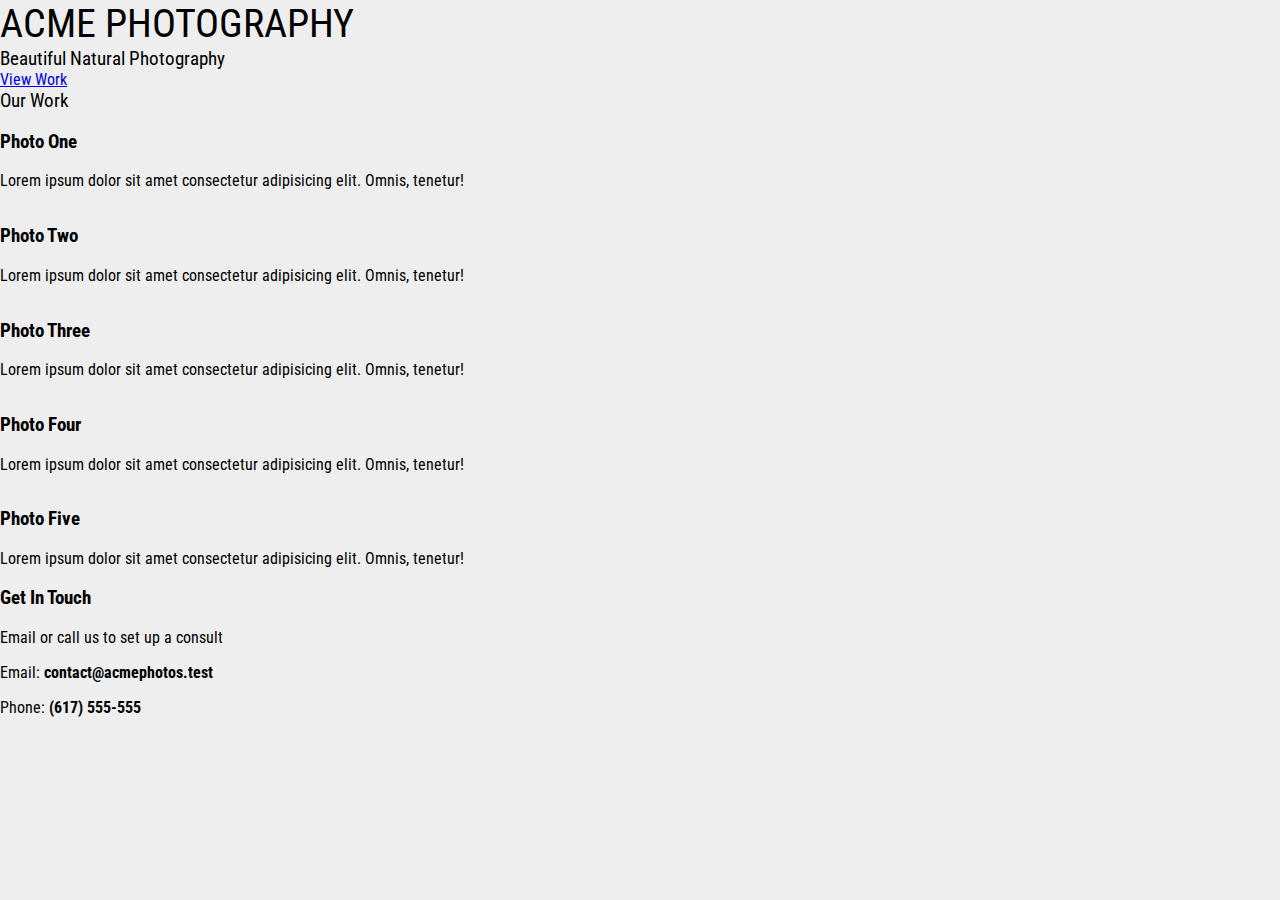
==== acme-photography/index.html @ c172f07f "Finished html, moved to css" ====
<!DOCTYPE html>
<html lang="en">
<head>
    <meta charset="UTF-8">
    <meta name="viewport" content="width=device-width, initial-scale=1.0">
    <meta http-equiv="X-UA-Compatible" content="ie=edge">
    <title>Acme Photography</title>
    <link rel="stylesheet" href="css/style.css">
</head>
<body>
    <main>
        <!-- Landing Area -->
        <div id="landing">
            <div id="landingText">
                <div id="landingTextInner">
                    <h1>Acme Photography</h1>
                    <h2>Beautiful Natural Photography</h2>
                    <a href="#images" id="viewWork">View Work</a>
                </div>
            </div>
            <div id="landingImage"></div>
        </div>

        <div id="images">
            <div id="header">
                <h2>Our Work</h2>
            </div>
            <img src="https://source.unsplash.com/1600x900/?nature,water" alt="">
            <div class="caption">
                <h3>Photo One</h3>
                <p>Lorem ipsum dolor sit amet consectetur adipisicing elit. Omnis, tenetur!</p>
            </div>
            <img src="https://source.unsplash.com/1600x900/?nature,trees" alt="">
            <div class="caption">
                <h3>Photo Two</h3>
                <p>Lorem ipsum dolor sit amet consectetur adipisicing elit. Omnis, tenetur!</p>
            </div>
            <img src="https://source.unsplash.com/1600x900/?nature,flowers" alt="">
            <div class="caption">
                <h3>Photo Three</h3>
                <p>Lorem ipsum dolor sit amet consectetur adipisicing elit. Omnis, tenetur!</p>
            </div>
            <img src="https://source.unsplash.com/1600x900/?nature,animals" alt="">
            <div class="caption">
                <h3>Photo Four</h3>
                <p>Lorem ipsum dolor sit amet consectetur adipisicing elit. Omnis, tenetur!</p>
            </div>
            <img src="https://source.unsplash.com/1600x900/?nature,clouds" alt="">
            <div class="caption">
                <h3>Photo Five</h3>
                <p>Lorem ipsum dolor sit amet consectetur adipisicing elit. Omnis, tenetur!</p>
            </div>
        </div>
    </main>
    <footer>
        <h3>Get In Touch</h3>
        <p>Email or call us to set up a consult</p>
        <p>Email: <strong>contact@acmephotos.test</strong></p>
        <p>Phone: <strong>(617) 555-555</strong></p>
    </footer>

    <script
        src="http://code.jquery.com/jquery-3.4.1.min.js"
        integrity="sha256-CSXorXvZcTkaix6Yvo6HppcZGetbYMGWSFlBw8HfCJo="
        crossorigin="anonymous">
    </script>
    <script src="js/main.js"></script>
</body>
</html>
---- acme-photography/css/style.css ----
@import url('https://fonts.googleapis.com/css?family=Roboto+Condensed&display=swap');

body {
    font-family: 'Roboto Condensed', sans-serif;
    margin: 0;
    background: #EEE;
    height: auto;
}

h1 {
    font-weight: 400;
    font-size: 2.5rem;
    text-transform: uppercase;
    margin: 0;
}

h2 {
    font-weight: 400;
    font-size: 1.2rem;
    text-transform: capitalize;
    margin: 0;
}

img {
    display: block;
    width: 100%
}
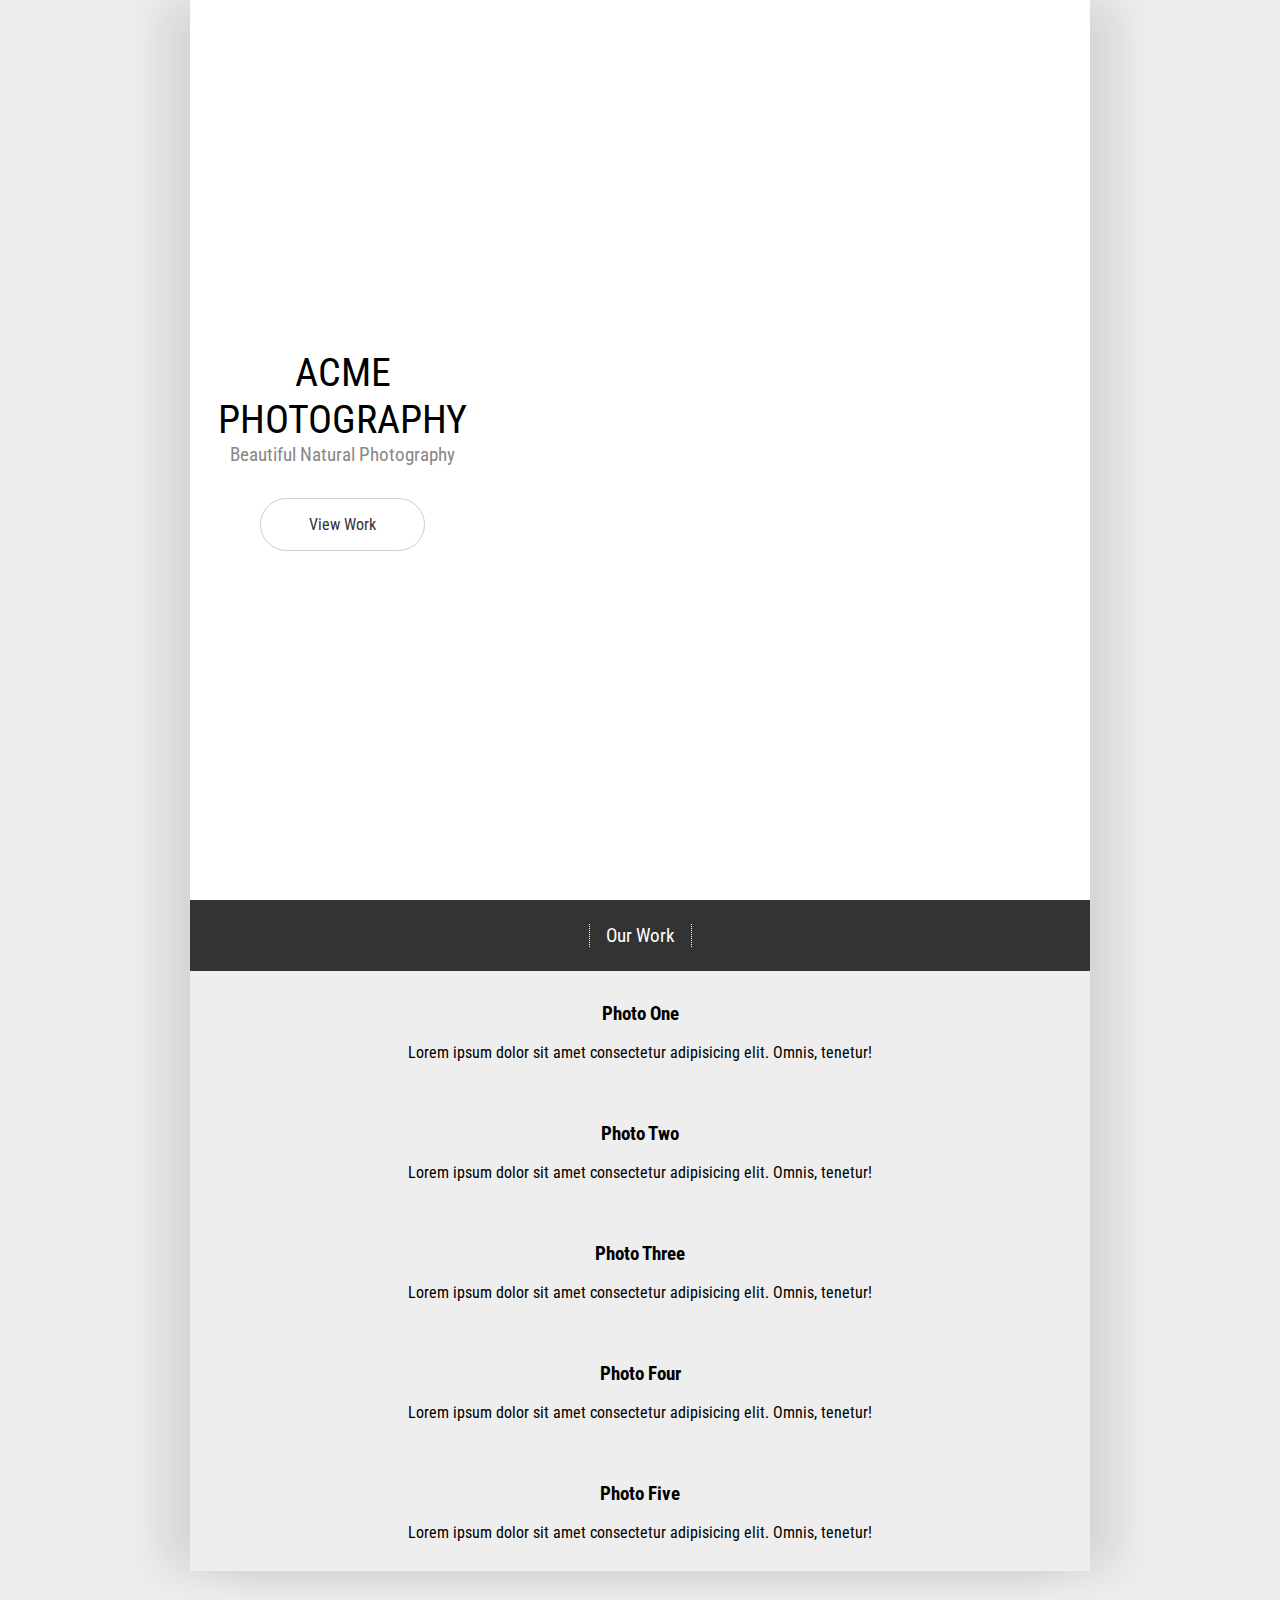
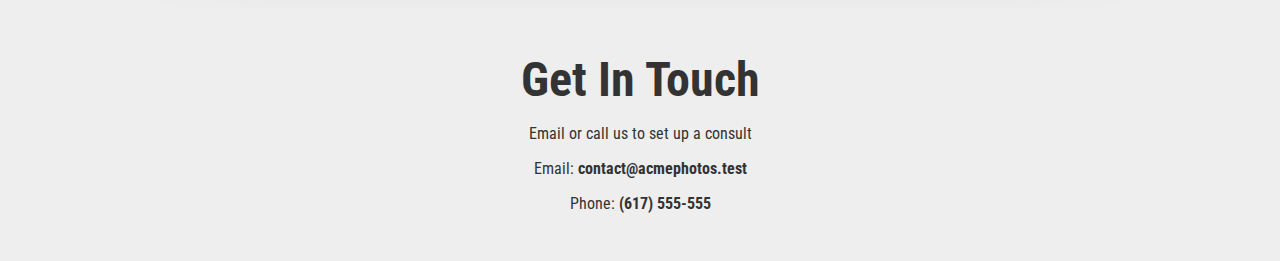
==== commit e915cb1e: "Finished acme photography tutorial." ====
--- a/acme-photography/index.html
+++ b/acme-photography/index.html
@@ -15,7 +15,7 @@
                 <div id="landingTextInner">
                     <h1>Acme Photography</h1>
                     <h2>Beautiful Natural Photography</h2>
-                    <a href="#images" id="viewWork">View Work</a>
+                    <a href="#images" id="viewWork" class="btn">View Work</a>
                 </div>
             </div>
             <div id="landingImage"></div>
--- a/acme-photography/css/style.css
+++ b/acme-photography/css/style.css
@@ -24,4 +24,114 @@
 img {
     display: block;
     width: 100%
+}
+
+main {
+    max-width: 900px;
+    margin: auto;
+    box-shadow: 30px 0px 40px rgba(0, 0, 0, 0.1),
+        -30px 0px 40px rgba(0, 0, 0, 0.1);
+    
+}
+
+#landing {
+    background: #FFF;
+}
+
+#landingText {
+    display: flex;
+    flex: 0, 1, 40vw;
+    height: 50vh;
+    justify-content: center;
+    align-items: center;
+    text-align: center;
+    padding-right: 1rem;
+    padding-left: 1rem;
+}
+
+    #landingText h2 {
+        color: #888;
+    }
+
+#landingImage {
+    background: url(https://source.unsplash.com/De8wMYoSSBc);
+    background-position: center;
+    background-size: cover;
+    background-repeat: no-repeat;
+    height: 50vh;
+    flex: 0 1 60vw;
+    margin: 0;
+}
+
+.btn {
+    display: inline-block;
+    margin: 2rem 0 0;
+    padding: 0.5rem 2rem;
+    border: 1px solid #CCC;
+    border-radius: 50px;
+    text-decoration: none;
+    color: #333;
+    transition: background 500ms ease;
+}
+
+    .btn:hover {
+        background: #f4f4f4;
+    }
+
+#header {
+    padding: 1.5rem;
+    text-align: center;
+    background: #333;
+    color: #FFF;
+}
+
+    #header h2 {
+        display: inline-block;
+        border-left: 1px dotted #FFF;
+        border-right: 1px dotted #FFF;
+        padding-right: 1rem;
+        padding-left: 1rem;
+
+    }
+
+.caption {
+    padding: 0.8rem;
+    text-align: center;
+}
+
+footer {
+    text-align: center;
+    padding: 2rem 1rem;
+    margin: auto;
+    color: #333;
+}
+
+footer h3 {
+    font-size: 3rem;
+    margin-bottom: 0;
+}
+
+/* Screen sizes 500px and up */
+
+@media(min-width: 500px) {
+    #landing {
+        display: flex;
+        height: 100%;
+    }
+    
+    #landingText {
+        height: 100vh;
+    }
+    
+    #landingImage {
+        height: 100vh;
+    }
+}
+
+/* Screen sizes 700px and up */
+
+@media(min-width: 700px) {
+    .btn {
+        padding: 1rem 3rem;
+    }
 }